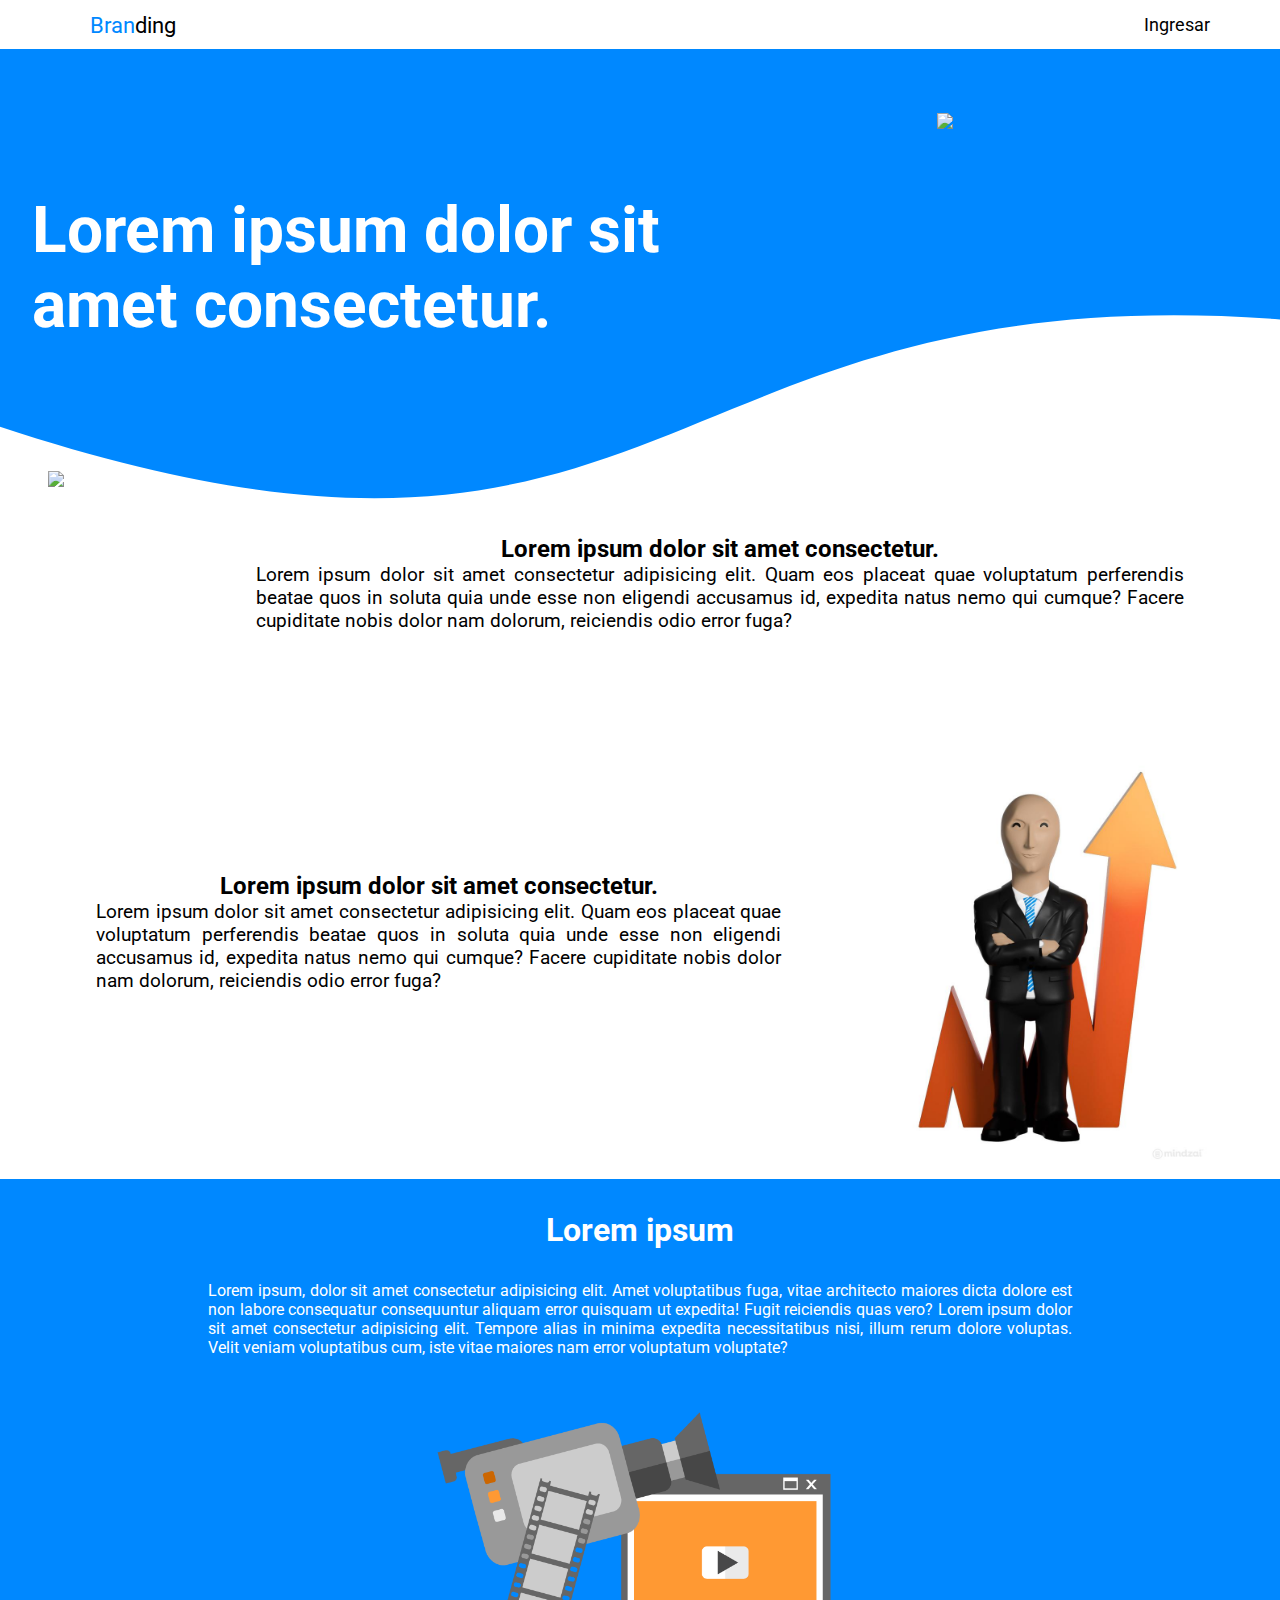
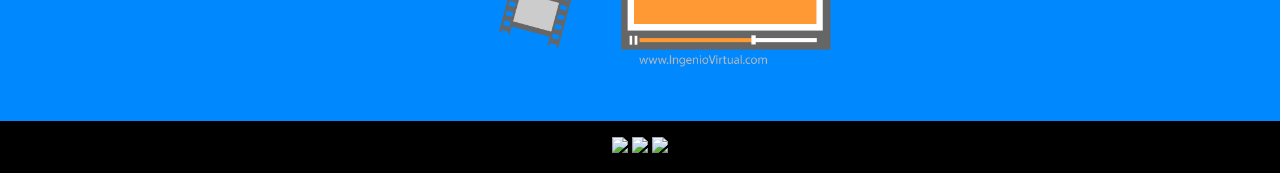
==== index.html @ 15fb15b9 "setup" ====
<!DOCTYPE html>
<html>
<head>
    <meta charset='utf-8'>
    <meta http-equiv='X-UA-Compatible' content='IE=edge'>
    <title>EOP - Escuela Online de Padres</title>
    <meta name='viewport' content='width=device-width, initial-scale=1'>
    <link rel='stylesheet' type='text/css' media='screen' href='css/style.css'>
    <link rel="preconnect" href="https://fonts.googleapis.com">
    <link rel="preconnect" href="https://fonts.gstatic.com" crossorigin>
    <link href="https://fonts.googleapis.com/css2?family=Roboto&display=swap" rel="stylesheet">
</head>
<body>
    <header>
        <nav>
            <a href="#" class="branding"><span style="color: #08F;">Bran</span>ding</a>
            <a href="#">Ingresar</a>
        </nav>
        <div class="Header">
            <h1>Lorem ipsum dolor sit amet consectetur.</h1>
            <img src="img/banner.jpg">
        </div>
        <div class="Header_Relleno"></div>
        <div class="Header_Ola">
            <div style="height: 200px; overflow: hidden;" ><svg viewBox="0 0 500 150" preserveAspectRatio="none" style="height: 100%; width: 100%;"><path d="M-36.11,67.59 C281.04,295.55 238.15,-55.75 538.94,19.23 L510.15,-39.95 L-7.89,-14.30 Z" style="stroke: none; fill: #08f;"></path></svg></div>
        </div>
    </header>
    <section class="Section_Id-Page">
      <img src="img/diverse-young-people-talking-and-having-fun-together-in-cafe.jpg">
      <div>
      <h2>Lorem ipsum dolor sit amet consectetur.</h2>
      <p>Lorem ipsum dolor sit amet consectetur adipisicing elit. Quam eos placeat quae voluptatum perferendis beatae quos in soluta quia unde esse non eligendi accusamus id, expedita natus nemo qui cumque? Facere cupiditate nobis dolor nam dolorum, reiciendis odio error fuga?</p>
      </div>
    </section>
    <section class="Section_Id-Page">
        <div class="Section_Id-P">
        <h2>Lorem ipsum dolor sit amet consectetur.</h2>
        <p>Lorem ipsum dolor sit amet consectetur adipisicing elit. Quam eos placeat quae voluptatum perferendis beatae quos in soluta quia unde esse non eligendi accusamus id, expedita natus nemo qui cumque? Facere cupiditate nobis dolor nam dolorum, reiciendis odio error fuga?</p>
        </div>
        <img src="img/stonks-2.jpg" >
      </section>
      <section class="Section_We">
          <h2>Lorem ipsum</h2>
          <p>Lorem ipsum, dolor sit amet consectetur adipisicing elit. Amet voluptatibus fuga, vitae architecto maiores dicta dolore est non labore consequatur consequuntur aliquam error quisquam ut expedita! Fugit reiciendis quas vero? Lorem ipsum dolor sit amet consectetur adipisicing elit. Tempore alias in minima expedita necessitatibus nisi, illum rerum dolore voluptas. Velit veniam voluptatibus cum, iste vitae maiores nam error voluptatum voluptate?</p>
          <img src="img/video.png">
      </section>
      <footer>
          <div>
          <img src="#">
          <img src="#">
          <img src="#">
        </div>
      </footer>
</body>
</html>
---- css/style.css ----
:root{
    --Color_header:#08f;
}
::-webkit-scrollbar{
  display: none;
}
*{
    margin: 0;
    padding: 0;
    box-sizing: border-box;
}
body{
    font-size: 16px;
    font-family: 'Roboto', sans-serif;
}
nav{
    width: 100%;
    padding: .3rem 0;
    background: #fff;
    display:flex;
    justify-content: space-between;
    align-items: center;
}
nav a{
    color: black;
    text-decoration: none;
    float: right;
    font-size: 1.1em;
    margin: 0 4em;
}
.branding{
  font-size: 1.4em;
  margin: .30em 4em;
}

.Header{
    width: 100%;
    display: flex;
    padding: 4rem 2rem 0;
    gap: 5em;
    font-size: 2rem;
    color: #fff;
}
.Header img{
    width: 40%;
}
.Header h1{
    padding: 5rem 0 0;
}
.Header_Relleno{
    width: 100%;
    height: 19rem;
    position: absolute;
    top: 0;
    z-index: -1;
    background: var(--Color_header);
}
.Header_Ola div{
    position: absolute;
    width: 100%;
    top: 19rem;
    z-index: -1;
}
.Section_Id-Page{
    display: flex;
    width: 100%;
    margin: 8rem 0 0;
    padding: 0 3rem;

}
.Section_Id-Page img {
    width: 34%;
}
.Section_Id-Page div{
    text-align: center;
    margin: 4rem  3rem 0;
}
.Section_Id-Page div h2{
    font-size: 1.5rem;
}
.Section_Id-Page div p{
    font-size: 1.2rem;
    text-align: justify;
}
.Section_Id-P h2{
    margin: 3rem 0 0;
} 
.Section_We{
    width: 100%;
    background: var(--Color_header);
    margin: 1rem 0 0;
    padding: 2rem 3rem;
    text-align: center;
    color: #fff;
}
.Section_We h2{
    font-size: 2rem;
}
.Section_We p{
    text-align: justify;
    padding: 2rem 10rem ;
}
.Section_We img{
    width: 40%;
}
footer{
    display: flex;
    padding: 1rem 0;
    justify-content: center;
    width: 100%;
    background: black;
    gap: 1rem;
}
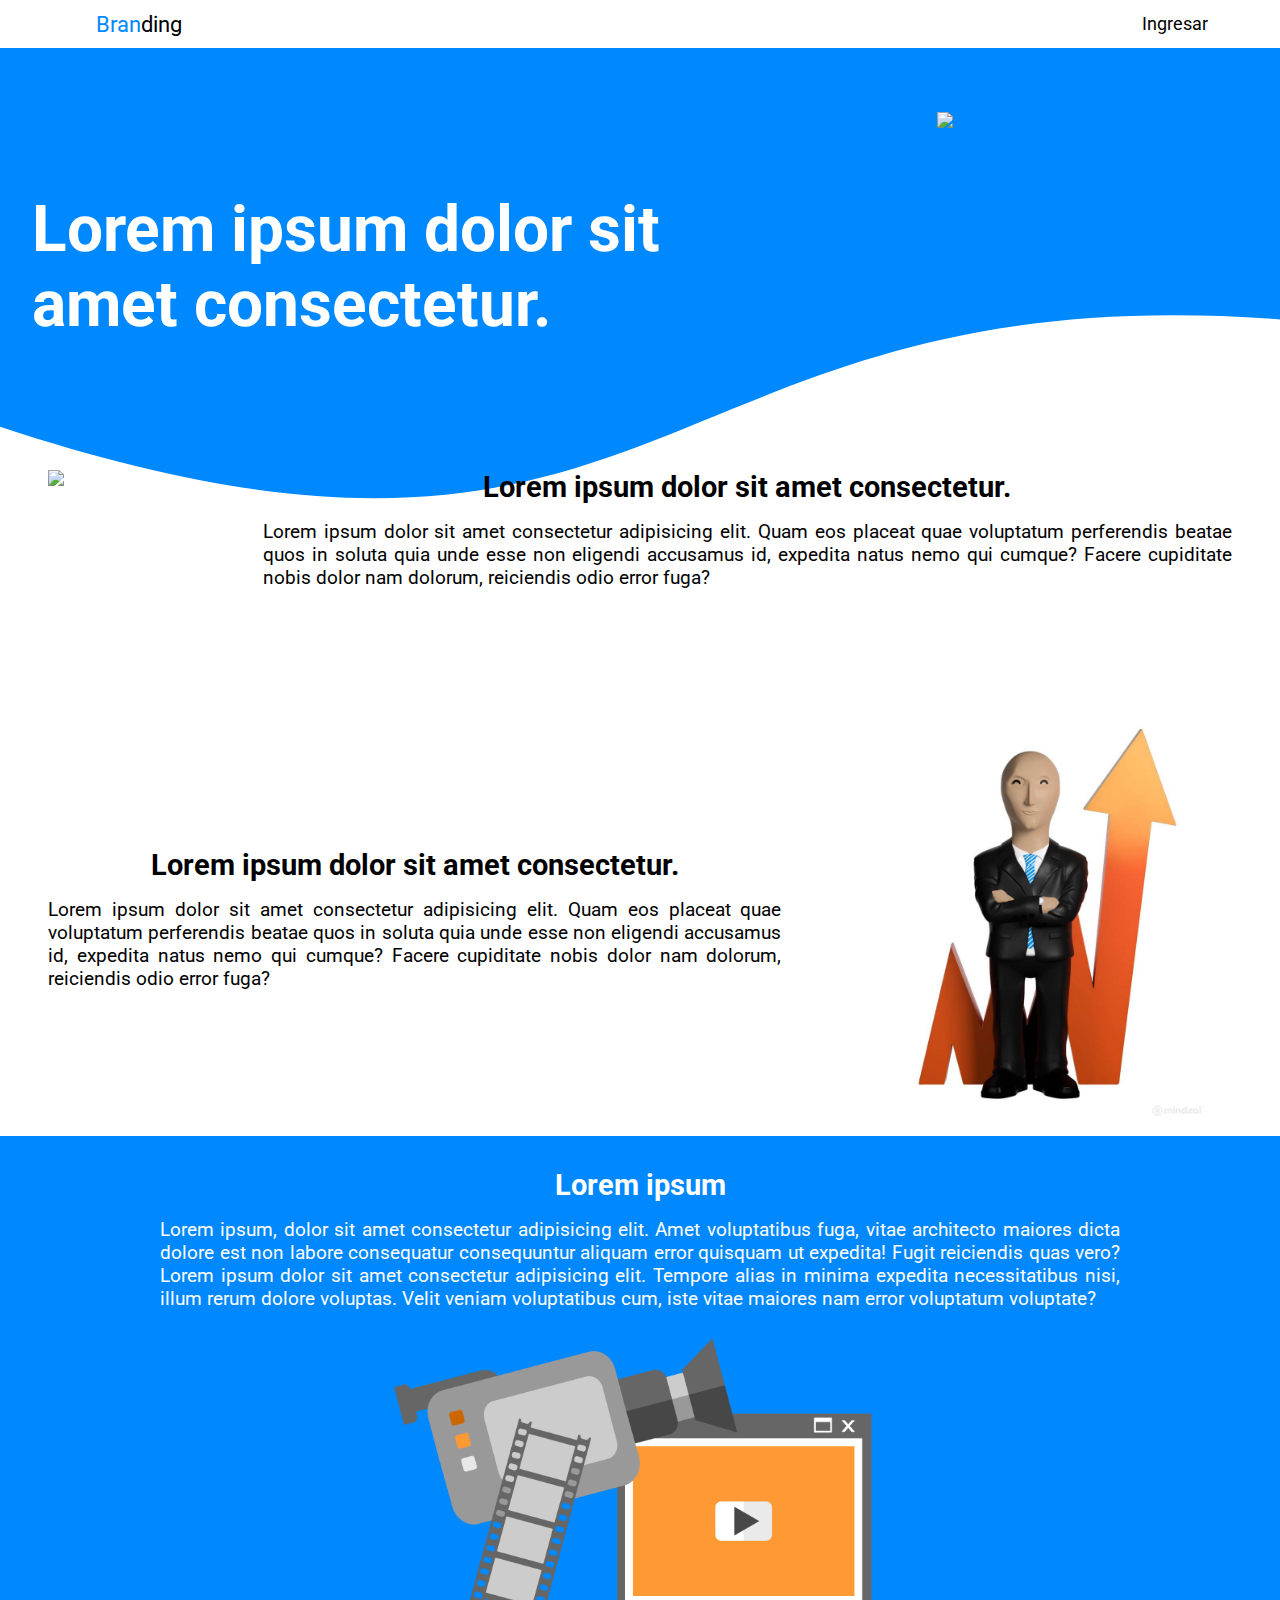
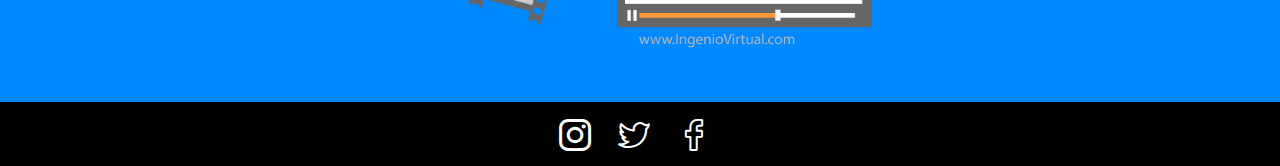
==== commit 55e3c6a3: "Arrangements of Fonts and Icons" ====
--- a/index.html
+++ b/index.html
@@ -1,11 +1,13 @@
 <!DOCTYPE html>
 <html>
+
 <head>
     <meta charset='utf-8'>
     <meta http-equiv='X-UA-Compatible' content='IE=edge'>
     <title>EOP - Escuela Online de Padres</title>
     <meta name='viewport' content='width=device-width, initial-scale=1'>
     <link rel='stylesheet' type='text/css' media='screen' href='css/style.css'>
+    <link rel='stylesheet' type='text/css' media='screen' href='icon/font/flaticon.css'>
     <link rel="preconnect" href="https://fonts.googleapis.com">
     <link rel="preconnect" href="https://fonts.gstatic.com" crossorigin>
     <link href="https://fonts.googleapis.com/css2?family=Roboto&display=swap" rel="stylesheet">
@@ -13,43 +15,62 @@
 <body>
     <header>
         <nav>
-            <a href="#" class="branding"><span style="color: #08F;">Bran</span>ding</a>
-            <a href="#">Ingresar</a>
+            <a href="#"> <span>Bran</span>ding</a>
+            <a href="#" class="nav--link"> Ingresar</a>
         </nav>
-        <div class="Header">
+        <div class="header">
             <h1>Lorem ipsum dolor sit amet consectetur.</h1>
             <img src="img/banner.jpg">
+            
         </div>
-        <div class="Header_Relleno"></div>
-        <div class="Header_Ola">
+        <div class="header_relleno"></div>
+        <div class="header_ola" >
             <div style="height: 200px; overflow: hidden;" ><svg viewBox="0 0 500 150" preserveAspectRatio="none" style="height: 100%; width: 100%;"><path d="M-36.11,67.59 C281.04,295.55 238.15,-55.75 538.94,19.23 L510.15,-39.95 L-7.89,-14.30 Z" style="stroke: none; fill: #08f;"></path></svg></div>
         </div>
     </header>
-    <section class="Section_Id-Page">
-      <img src="img/diverse-young-people-talking-and-having-fun-together-in-cafe.jpg">
-      <div>
-      <h2>Lorem ipsum dolor sit amet consectetur.</h2>
-      <p>Lorem ipsum dolor sit amet consectetur adipisicing elit. Quam eos placeat quae voluptatum perferendis beatae quos in soluta quia unde esse non eligendi accusamus id, expedita natus nemo qui cumque? Facere cupiditate nobis dolor nam dolorum, reiciendis odio error fuga?</p>
-      </div>
+    <section class="section">
+
+        <img src="img/diverse-young-people-talking-and-having-fun-together-in-cafe.jpg">
+        <div>
+            <h2 class="heading-2">Lorem ipsum dolor sit amet consectetur.</h2>
+            <p class="text">
+                Lorem ipsum dolor sit amet consectetur adipisicing elit. Quam eos placeat quae voluptatum
+                perferendis
+                beatae quos in soluta quia unde esse non eligendi accusamus id, expedita natus nemo qui cumque? Facere
+                cupiditate nobis dolor nam dolorum, reiciendis odio error fuga?
+            </p>
+        </div>
     </section>
-    <section class="Section_Id-Page">
-        <div class="Section_Id-P">
-        <h2>Lorem ipsum dolor sit amet consectetur.</h2>
-        <p>Lorem ipsum dolor sit amet consectetur adipisicing elit. Quam eos placeat quae voluptatum perferendis beatae quos in soluta quia unde esse non eligendi accusamus id, expedita natus nemo qui cumque? Facere cupiditate nobis dolor nam dolorum, reiciendis odio error fuga?</p>
+    <section class="section section--reverse">
+        <img src="img/stonks-2.jpg">
+        <div>
+            <h2 class="heading-2">Lorem ipsum dolor sit amet consectetur.</h2>
+            <p class="text">
+                Lorem ipsum dolor sit amet consectetur adipisicing elit. Quam eos placeat quae voluptatum
+                perferendis
+                beatae
+                quos in soluta quia unde esse non eligendi accusamus id, expedita natus nemo qui cumque? Facere
+                cupiditate
+                nobis dolor nam dolorum, reiciendis odio error fuga?
+            </p>
         </div>
-        <img src="img/stonks-2.jpg" >
-      </section>
-      <section class="Section_We">
-          <h2>Lorem ipsum</h2>
-          <p>Lorem ipsum, dolor sit amet consectetur adipisicing elit. Amet voluptatibus fuga, vitae architecto maiores dicta dolore est non labore consequatur consequuntur aliquam error quisquam ut expedita! Fugit reiciendis quas vero? Lorem ipsum dolor sit amet consectetur adipisicing elit. Tempore alias in minima expedita necessitatibus nisi, illum rerum dolore voluptas. Velit veniam voluptatibus cum, iste vitae maiores nam error voluptatum voluptate?</p>
-          <img src="img/video.png">
-      </section>
-      <footer>
-          <div>
-          <img src="#">
-          <img src="#">
-          <img src="#">
-        </div>
-      </footer>
+    </section>
+    <section class="section section--center">
+        <h2 class="heading-2">Lorem ipsum</h2>
+        <p class="text">
+            Lorem ipsum, dolor sit amet consectetur adipisicing elit. Amet voluptatibus fuga, vitae
+            architecto maiores
+            dicta dolore est non labore consequatur consequuntur aliquam error quisquam ut expedita! Fugit reiciendis
+            quas vero? Lorem ipsum dolor sit amet consectetur adipisicing elit. Tempore alias in minima expedita
+            necessitatibus nisi, illum rerum dolore voluptas. Velit veniam voluptatibus cum, iste vitae maiores nam
+            error voluptatum voluptate?
+        </p>
+        <img src="img/video.png">
+    </section>
+    <footer>
+        <span> <i class="flaticon-instagram"></i></span>
+        <span>  <i class="flaticon-twitter"></i></span>
+        <span> <i class="flaticon-facebook"></i></span>        
+    </footer>
 </body>
-</html>
+</html>--- a/css/style.css
+++ b/css/style.css
@@ -1,8 +1,5 @@
 :root{
-    --Color_header:#08f;
-}
-::-webkit-scrollbar{
-  display: none;
+    --color_header:#08f;
 }
 *{
     margin: 0;
@@ -11,29 +8,46 @@
 }
 body{
     font-size: 16px;
+    max-width: 1480px;
     font-family: 'Roboto', sans-serif;
 }
+::-webkit-scrollbar{
+    display: none;
+  }
 nav{
     width: 100%;
-    padding: .3rem 0;
+    padding: .7rem 0;
     background: #fff;
-    display:flex;
-    justify-content: space-between;
-    align-items: center;
+    display: block;
+
+}
+nav img{
+    height: 2rem;
+    padding-left: 3.5em;
 }
 nav a{
+    margin-left: 6rem;
+    text-decoration: none;
+    font-size: 1.4rem;
     color: black;
+}
+nav a span{
+    color: var(--color_header);
+}
+.nav--link{
     text-decoration: none;
     float: right;
-    font-size: 1.1em;
-    margin: 0 4em;
+    padding: .2rem .5rem;
+    justify-content: center;
+    align-items: center;
+    margin: 0 4rem;
+    font-size: 1.1rem;
 }
-.branding{
-  font-size: 1.4em;
-  margin: .30em 4em;
+.nav--link:hover{
+    color: var(--color_header);
+    transition: .25s;
 }
-
-.Header{
+.header{
     width: 100%;
     display: flex;
     padding: 4rem 2rem 0;
@@ -41,76 +55,92 @@
     font-size: 2rem;
     color: #fff;
 }
-.Header img{
+.header img{
     width: 40%;
 }
-.Header h1{
+.header h1{
     padding: 5rem 0 0;
 }
-.Header_Relleno{
+.header_relleno{
     width: 100%;
     height: 19rem;
     position: absolute;
     top: 0;
     z-index: -1;
-    background: var(--Color_header);
+    background: var(--color_header);
 }
-.Header_Ola div{
+.header_ola{
     position: absolute;
     width: 100%;
     top: 19rem;
     z-index: -1;
 }
-.Section_Id-Page{
+.section{
     display: flex;
     width: 100%;
     margin: 8rem 0 0;
     padding: 0 3rem;
+    flex-direction: row;
 
 }
-.Section_Id-Page img {
+.section img {
     width: 34%;
 }
-.Section_Id-Page div{
-    text-align: center;
-    margin: 4rem  3rem 0;
+.section div{
+    display: flex;
+    flex-direction: column;
+    justify-content: center;
+    align-items: center;
+    margin: 0 0 0 3rem;
 }
-.Section_Id-Page div h2{
-    font-size: 1.5rem;
+.heading-2{
+    font-size: 1.8rem;
+    margin: 0 0 1rem;
 }
-.Section_Id-Page div p{
+.text{
     font-size: 1.2rem;
     text-align: justify;
 }
-.Section_Id-P h2{
-    margin: 3rem 0 0;
-} 
-.Section_We{
+.section--reverse{
+    flex-direction: row-reverse;
+}
+.section--reverse div{
+    margin: 0 3rem 0 0;
+}
+.section--center{
     width: 100%;
-    background: var(--Color_header);
+    flex-direction: column;
+    align-items: center;
+    background: var(--color_header);
     margin: 1rem 0 0;
-    padding: 2rem 3rem;
     text-align: center;
     color: #fff;
-}
-.Section_We h2{
-    font-size: 2rem;
-}
-.Section_We p{
-    text-align: justify;
     padding: 2rem 10rem ;
 }
-.Section_We img{
-    width: 40%;
+
+.section--center img{
+    width: 60%;
 }
 footer{
     display: flex;
-    padding: 1rem 0;
+    padding: 1rem 0 .5rem;
     justify-content: center;
     width: 100%;
-    background: black;
+    background: #000;
     gap: 1rem;
+}
+footer span{
+    height: 2.5rem;
+    width:2.7rem;
+    color: #fff;
+}
+footer span i{
+    margin-top: .25rem;
+    font-size: 2rem;
 }
 
 
 
+
+
+
--- a/icon/font/flaticon.css
+++ b/icon/font/flaticon.css
@@ -0,0 +1,28 @@
+@font-face {
+    font-family: "flaticon";
+    src: url("./flaticon.ttf?6120cc3a3c6186e6dd8c56c2fd5ef1d6") format("truetype"),
+url("./flaticon.woff?6120cc3a3c6186e6dd8c56c2fd5ef1d6") format("woff"),
+url("./flaticon.woff2?6120cc3a3c6186e6dd8c56c2fd5ef1d6") format("woff2"),
+url("./flaticon.eot?6120cc3a3c6186e6dd8c56c2fd5ef1d6#iefix") format("embedded-opentype"),
+url("./flaticon.svg?6120cc3a3c6186e6dd8c56c2fd5ef1d6#flaticon") format("svg");
+}
+
+i[class^="flaticon-"]:before, i[class*=" flaticon-"]:before {
+    font-family: flaticon !important;
+    font-style: normal;
+    font-weight: normal !important;
+    font-variant: normal;
+    text-transform: none;
+    -webkit-font-smoothing: antialiased;
+    -moz-osx-font-smoothing: grayscale;
+}
+
+.flaticon-facebook:before {
+    content: "\f101";
+}
+.flaticon-instagram:before {
+    content: "\f102";
+}
+.flaticon-twitter:before {
+    content: "\f103";
+}
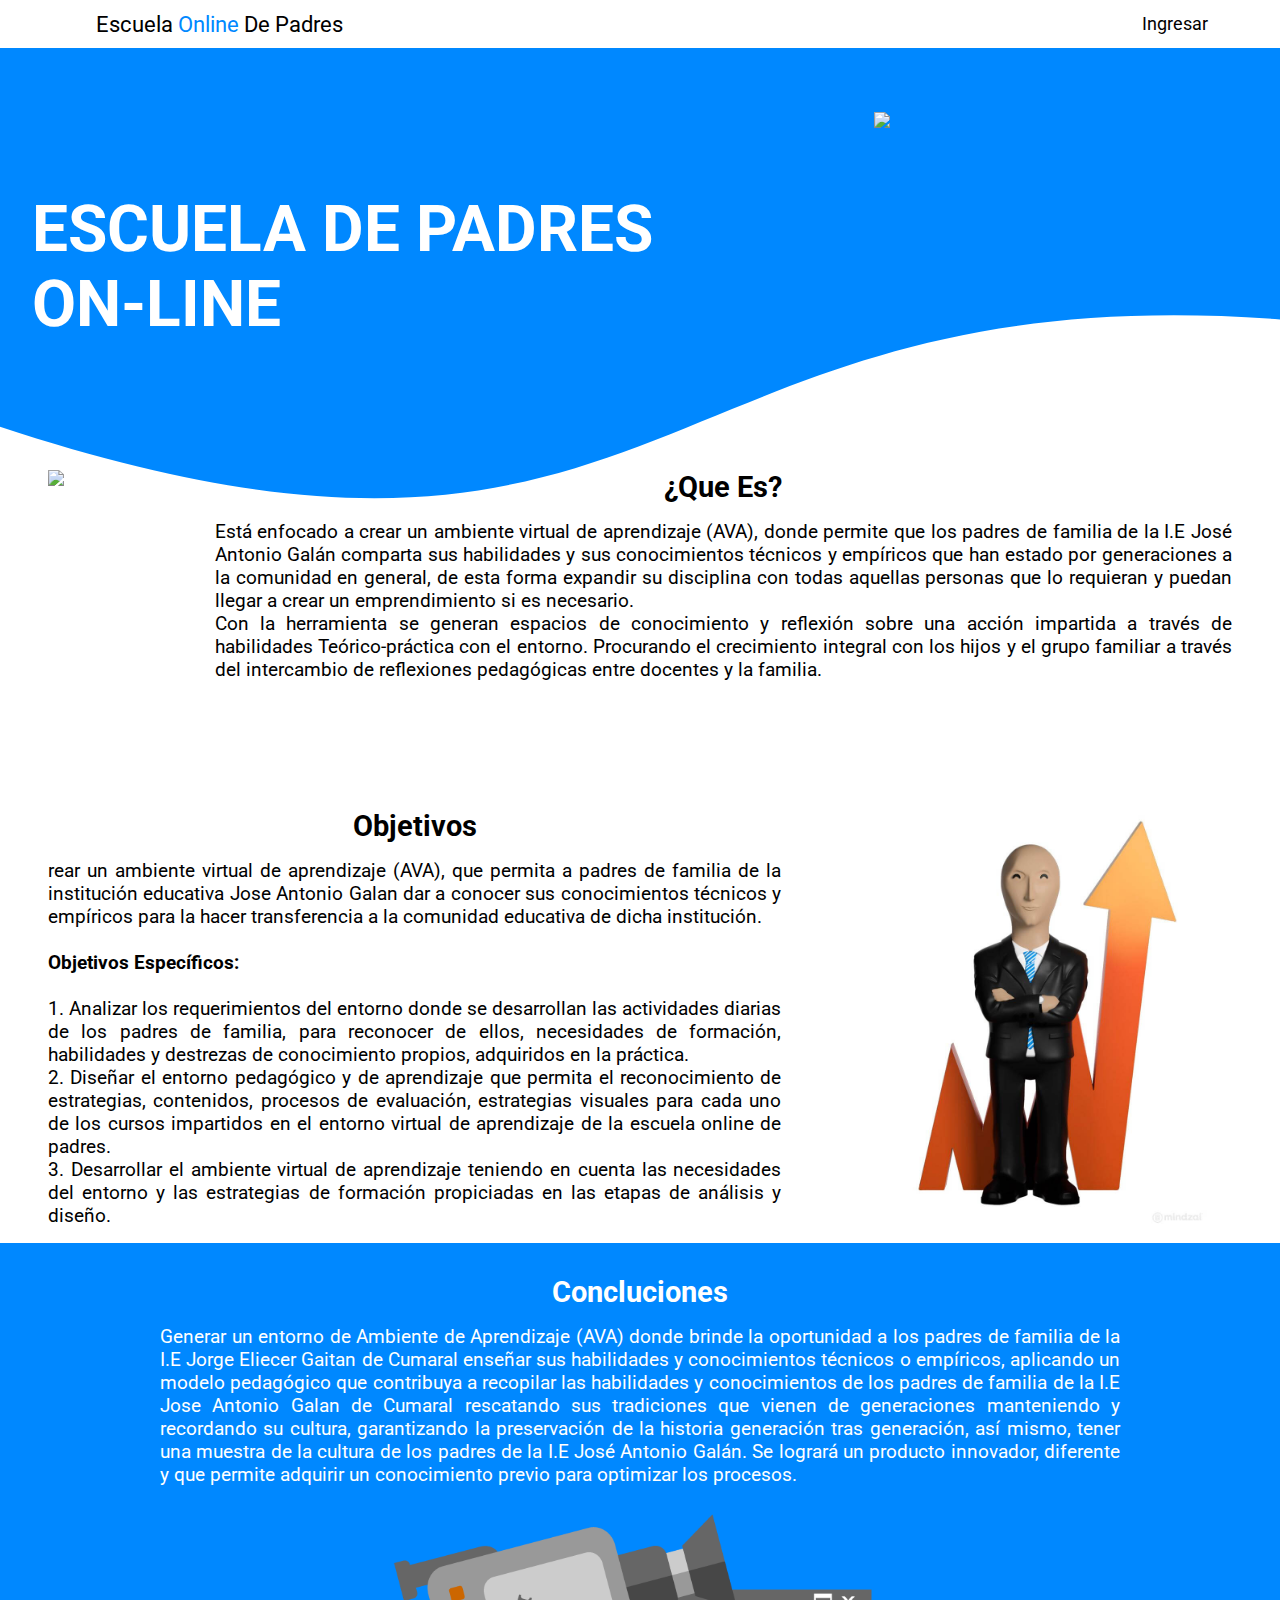
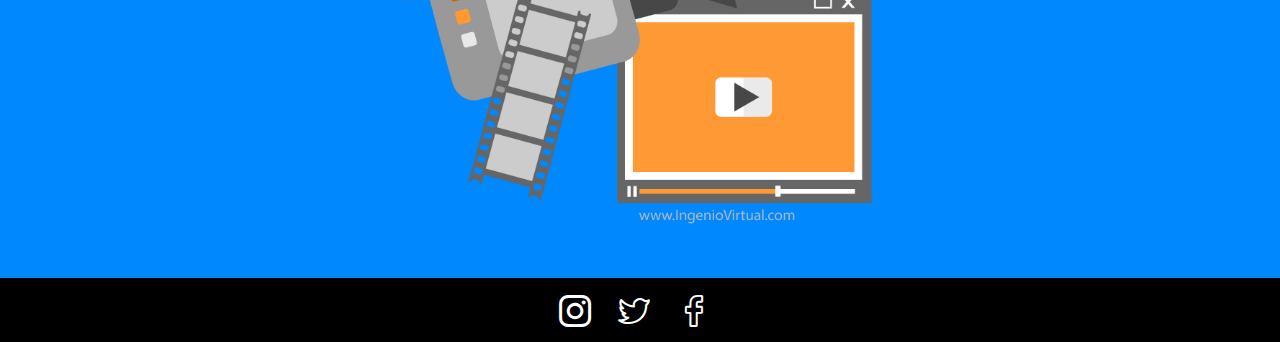
==== commit 3abafd11: "Small fixed" ====
--- a/index.html
+++ b/index.html
@@ -15,11 +15,11 @@
 <body>
     <header>
         <nav>
-            <a href="#"> <span>Bran</span>ding</a>
+            <a href="#"> Escuela <span>Online</span> De Padres</a>
             <a href="#" class="nav--link"> Ingresar</a>
         </nav>
         <div class="header">
-            <h1>Lorem ipsum dolor sit amet consectetur.</h1>
+            <h1>ESCUELA DE PADRES ON-LINE</h1>
             <img src="img/banner.jpg">
             
         </div>
@@ -32,38 +32,31 @@
 
         <img src="img/diverse-young-people-talking-and-having-fun-together-in-cafe.jpg">
         <div>
-            <h2 class="heading-2">Lorem ipsum dolor sit amet consectetur.</h2>
+            <h2 class="heading-2">¿Que Es?</h2>
             <p class="text">
-                Lorem ipsum dolor sit amet consectetur adipisicing elit. Quam eos placeat quae voluptatum
-                perferendis
-                beatae quos in soluta quia unde esse non eligendi accusamus id, expedita natus nemo qui cumque? Facere
-                cupiditate nobis dolor nam dolorum, reiciendis odio error fuga?
+                Está enfocado  a crear un ambiente virtual de aprendizaje (AVA), donde permite que los padres de familia de la I.E José Antonio Galán comparta  sus habilidades y  sus conocimientos técnicos y empíricos que han estado por  generaciones   a la comunidad en general, de esta forma expandir su disciplina con todas aquellas personas que lo requieran y puedan llegar a crear un emprendimiento si es necesario. <br>Con la herramienta se generan espacios de conocimiento y reflexión sobre una acción impartida a través de habilidades Teórico-práctica  con el entorno. Procurando el crecimiento integral con los hijos y el grupo familiar a través del intercambio de reflexiones pedagógicas entre docentes y la familia.  
             </p>
         </div>
     </section>
     <section class="section section--reverse">
         <img src="img/stonks-2.jpg">
         <div>
-            <h2 class="heading-2">Lorem ipsum dolor sit amet consectetur.</h2>
+            <h2 class="heading-2">Objetivos</h2>
             <p class="text">
-                Lorem ipsum dolor sit amet consectetur adipisicing elit. Quam eos placeat quae voluptatum
-                perferendis
-                beatae
-                quos in soluta quia unde esse non eligendi accusamus id, expedita natus nemo qui cumque? Facere
-                cupiditate
-                nobis dolor nam dolorum, reiciendis odio error fuga?
+                rear un ambiente virtual de aprendizaje (AVA), que permita a padres de familia de la institución educativa Jose Antonio Galan dar a conocer sus conocimientos técnicos y empíricos para la hacer transferencia a la comunidad educativa de dicha institución. <br><br><b>Objetivos Específicos:</b><br> <br>
+                1. Analizar los requerimientos  del entorno donde se desarrollan las actividades diarias de los padres de familia, para reconocer de ellos, necesidades de formación, habilidades y destrezas de conocimiento propios, adquiridos en la práctica.<br>
+            
+                2. Diseñar el entorno pedagógico y de aprendizaje que permita el reconocimiento de estrategias, contenidos, procesos de evaluación, estrategias visuales para cada uno de los cursos impartidos en el entorno virtual de aprendizaje de la escuela online de padres.<br>
+                3. Desarrollar el ambiente virtual de aprendizaje teniendo en cuenta las necesidades del entorno y las estrategias de formación propiciadas en las etapas de análisis y diseño.
             </p>
         </div>
     </section>
     <section class="section section--center">
-        <h2 class="heading-2">Lorem ipsum</h2>
+        <h2 class="heading-2">Concluciones</h2>
         <p class="text">
-            Lorem ipsum, dolor sit amet consectetur adipisicing elit. Amet voluptatibus fuga, vitae
-            architecto maiores
-            dicta dolore est non labore consequatur consequuntur aliquam error quisquam ut expedita! Fugit reiciendis
-            quas vero? Lorem ipsum dolor sit amet consectetur adipisicing elit. Tempore alias in minima expedita
-            necessitatibus nisi, illum rerum dolore voluptas. Velit veniam voluptatibus cum, iste vitae maiores nam
-            error voluptatum voluptate?
+            Generar  un entorno  de Ambiente de Aprendizaje (AVA) donde brinde la oportunidad a los padres de familia de la I.E Jorge Eliecer Gaitan de Cumaral enseñar sus habilidades y conocimientos técnicos o empíricos, aplicando un modelo pedagógico que contribuya  a recopilar las habilidades y conocimientos de los padres de familia de la I.E Jose Antonio Galan de Cumaral rescatando sus tradiciones que vienen de generaciones manteniendo y recordando su cultura, garantizando la preservación de la historia generación tras generación, así mismo, tener una muestra de la cultura de los padres de la I.E José Antonio Galán. 
+
+Se logrará un producto innovador, diferente y que permite adquirir un conocimiento previo para optimizar los procesos. 
         </p>
         <img src="img/video.png">
     </section>
